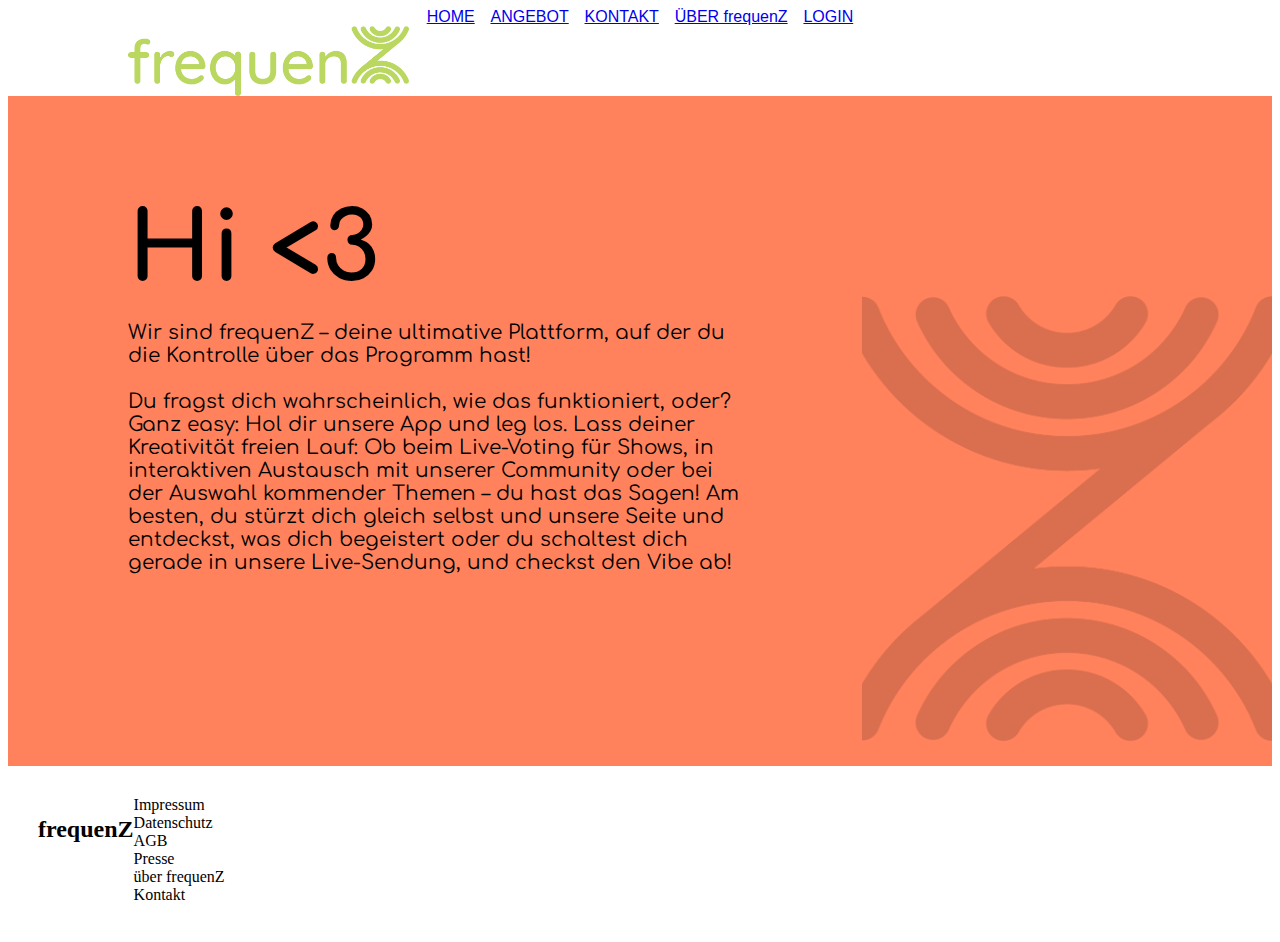
==== index.html @ 74a098a3 "style Änderungen" ====
<!DOCTYPE html>
<html lang="en">
  <head>
    <meta charset="UTF-8" />
    <meta name="viewport" content="width=device-width, initial-scale=1.0" />
    <link rel="stylesheet" href="css/style.css" />
    <link rel="preconnect" href="https://fonts.googleapis.com" />
    <link rel="preconnect" href="https://fonts.gstatic.com" crossorigin />
    <link
      href="https://fonts.googleapis.com/css2?family=Comfortaa:wght@600&yfamily=Ubuntu:wght@700&=swap"
      rel="stylesheet"
    />
    <title>Document</title>
  </head>
  <body>
    <header>
      <nav>
        <div class="menu">
          <li><a href="#"> HOME</a></li>
          <li><a href="#"> ANGEBOT</a></li>
          <li><a href="#"> KONTAKT</a></li>
          <li><a href="#"> ÜBER frequenZ</a></li>
          <li><a href="#"> LOGIN</a></li>
        </div>
      </nav>
      <div>
        <img src="img/Logo1.png" alt="Logo" class="logo" />
      </div>
    </header>
    <div class="hi_container">
      <div class="hi_inhalt">
        <h1 class="titel_enkel">Hi &lt;3</h1>
        <p>
          Wir sind frequenZ – deine ultimative Plattform, auf der du die
          Kontrolle über das Programm hast! <br />
          <br />
          Du fragst dich wahrscheinlich, wie das funktioniert, oder? Ganz easy:
          Hol dir unsere App und leg los. Lass deiner Kreativität freien Lauf:
          Ob beim Live-Voting für Shows, in interaktiven Austausch mit unserer
          Community oder bei der Auswahl kommender Themen – du hast das Sagen!
          Am besten, du stürzt dich gleich selbst und unsere Seite und
          entdeckst, was dich begeistert oder du schaltest dich gerade in unsere
          Live-Sendung, und checkst den Vibe ab!
        </p>
      </div>
      <div class="start_rechter_bereich">
        <div class="leer_enkel"></div>
        <div class="start_hintergrundbild">
          <!-- <img src="img/Z-black.png" alt="Hintergrundbild"> -->
        </div>
      </div>
    </div>
    <footer>
      <div class="titelfooter">
        <h2>frequenZ</h2>
      </div>
      <div class="themenfooter">
        <div>
          Impressum <br />
          Datenschutz <br />
          AGB
        </div>

        <div>
          Presse <br />
          über frequenZ <br />
          Kontakt
        </div>
      </div>
    </footer>
  </body>
</html>
---- css/style.css ----
:root{
    --orange: #FF825C;
    --violett:#A18DF3;
    --grün: #B4FF69;
    --comfortaa: 'Comfortaa', sans-serif;
    --ubuntu: 'Ubuntu', sans-serif;
}

h1 {
    color:black;
    font-family: var(--comfortaa);
    text-align: left;
    font-size: 96px;
    margin:0;
}

.logo {
    height: 70px;
    display: block;
    margin-left: 120px;
}

p{
    font-family: var(--comfortaa);
    text-align: left;
    font-size: 20px;
    margin: 0px 0px 100px 0px;
}

footer{
    margin: 30px;
    display: inline-flex;
}

#footermitte {
    text-align: center;
}

.menu {
    display: flex;
    flex-direction: row;
    justify-content: space-around;
    align-items: center;
    width: 35%;

    list-style: none;
}

nav{
    display: flex;
    flex-direction: row;
    justify-content: space-around;
    width: 100%;
    font-family: 'Ubuntu', sans-serif;
    color: var(--grün);
}

.hi_container {
    background-color: #FF825C;
    display: flex;
    height: 670px;
}

.hi_inhalt{
    margin: 0px 120px 0px 120px;
    flex: 3;

}

.start_hintergrundbild {
    width: 100%;
    opacity: 15%;
    height: 445px; /* Setze die gewünschte Höhe für das div */
    background-image: url('/img/Z-black.png');
    background-size: cover;
    background-position: top center; /* Positioniere das Bild so, dass der obere Teil sichtbar ist */
  }
  
  .titel_enkel {
    height: 75px;
    margin-top: 100px;
    margin-bottom: 50px;
  }

  .start_rechter_bereich {
    flex: 2;
  }

  .leer_enkel {
    height: 200px;
  }
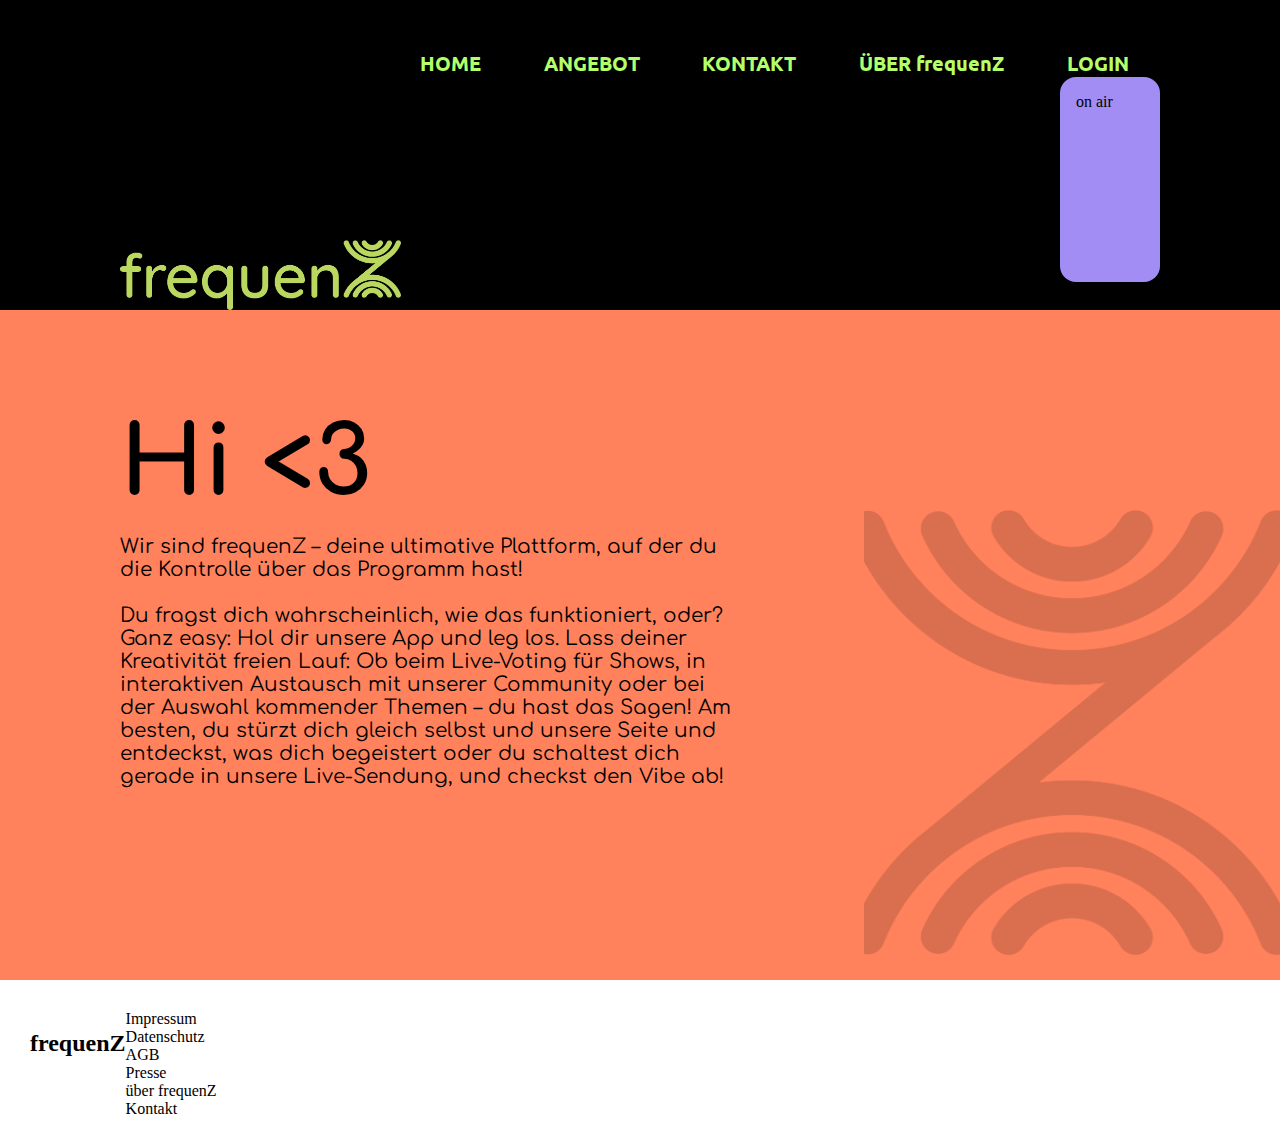
==== commit f9c749d1: "header" ====
--- a/index.html
+++ b/index.html
@@ -7,9 +7,8 @@
     <link rel="preconnect" href="https://fonts.googleapis.com" />
     <link rel="preconnect" href="https://fonts.gstatic.com" crossorigin />
     <link
-      href="https://fonts.googleapis.com/css2?family=Comfortaa:wght@600&yfamily=Ubuntu:wght@700&=swap"
-      rel="stylesheet"
-    />
+      href="https://fonts.googleapis.com/css2?family=Cabin:wght@700&family=Comfortaa:wght@600&family=Roboto:wght@100&family=Ubuntu:wght@700&family=Young+Serif&display=swap"
+      rel="stylesheet">
     <title>Document</title>
   </head>
   <body>
@@ -23,8 +22,11 @@
           <li><a href="#"> LOGIN</a></li>
         </div>
       </nav>
-      <div>
-        <img src="img/Logo1.png" alt="Logo" class="logo" />
+      <div class="header">
+        <div>
+          <img src="img/frequenZ-logo_final.png" alt="Logo" class="logo" />
+        </div>
+        <div class="liveplayer">on air</div>
       </div>
     </header>
     <div class="hi_container">
--- a/css/style.css
+++ b/css/style.css
@@ -6,6 +6,9 @@
     --ubuntu: 'Ubuntu', sans-serif;
 }
 
+body{
+    margin: 0;
+}
 h1 {
     color:black;
     font-family: var(--comfortaa);
@@ -17,7 +20,7 @@
 .logo {
     height: 70px;
     display: block;
-    margin-left: 120px;
+    margin: 163px 0px 0px 120px;
 }
 
 p{
@@ -36,12 +39,17 @@
     text-align: center;
 }
 
+header {
+    background-color: black;
+}
 .menu {
     display: flex;
     flex-direction: row;
     justify-content: space-around;
     align-items: center;
-    width: 35%;
+    width: 100%;
+    margin: 50px 120px 0px 389px;
+    margin-top: ;
 
     list-style: none;
 }
@@ -51,8 +59,26 @@
     flex-direction: row;
     justify-content: space-around;
     width: 100%;
-    font-family: 'Ubuntu', sans-serif;
+    font-family: var(--ubuntu); 
     color: var(--grün);
+    font-size: 20px;
+    font-weight: 700;
+
+}
+
+.liveplayer {
+ background-color: #A18DF3;
+ margin-right: 120px;
+ margin-left: 659px;
+ width: 661px;
+ height: 173px;
+ border-radius: 16px;
+ padding: 16px;
+}
+
+.header {
+    display: flex;
+    margin: 0;
 }
 
 .hi_container {
@@ -88,4 +114,9 @@
 
   .leer_enkel {
     height: 200px;
+  }
+
+  a:-webkit-any-link{
+    color: var(--grün);
+    text-decoration: none;
   }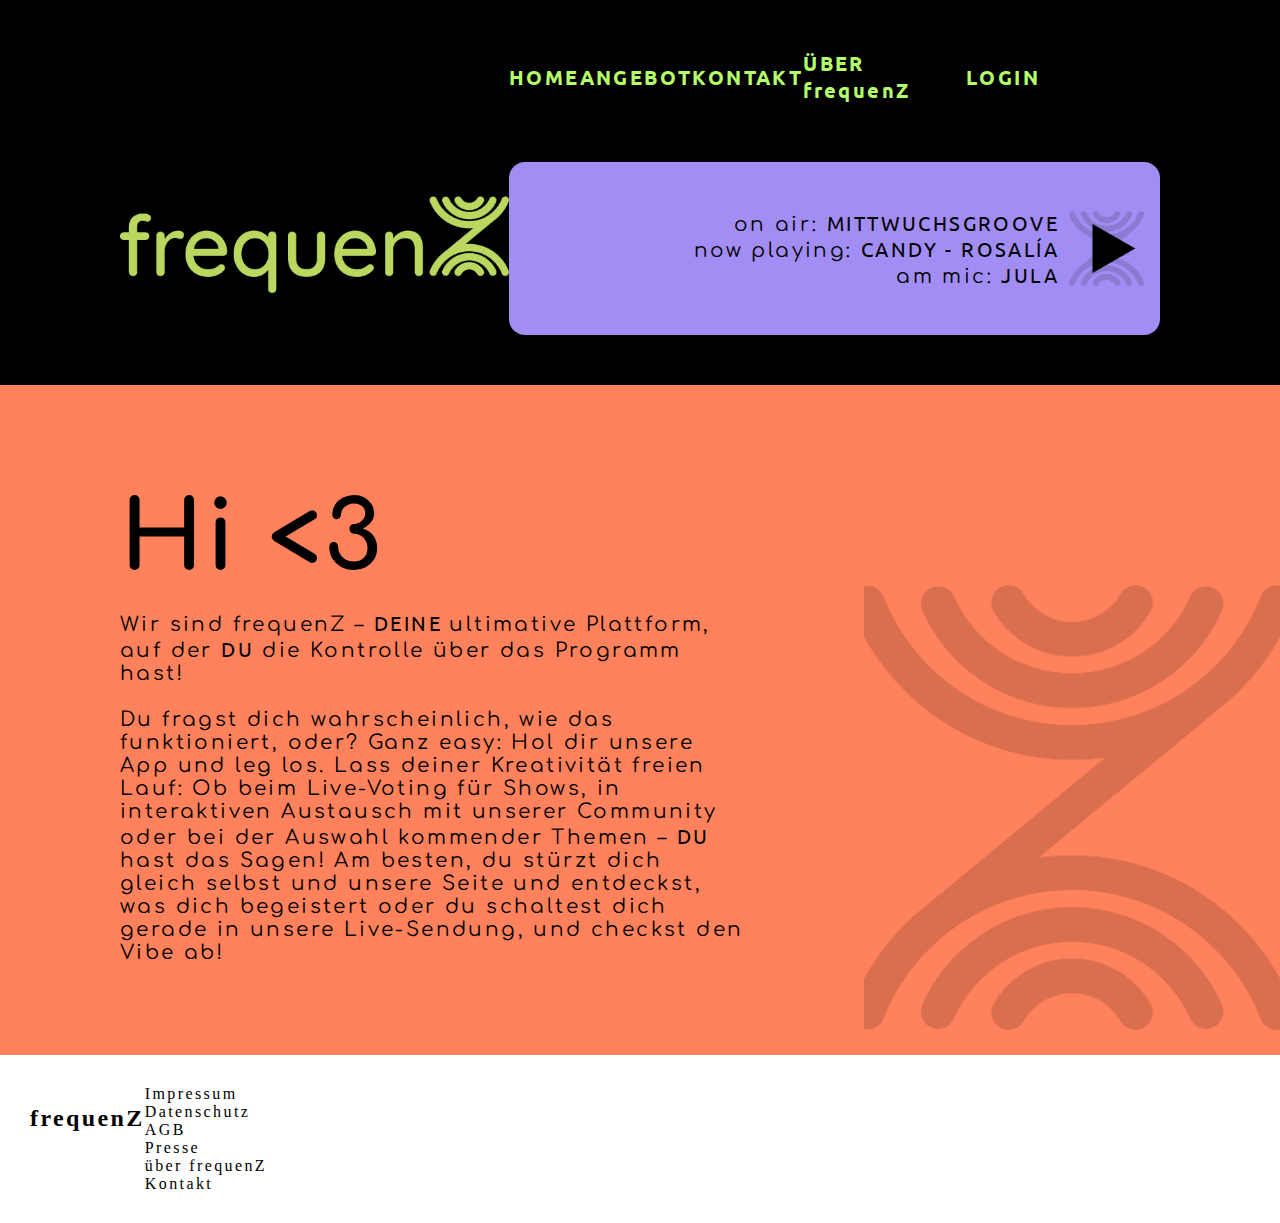
==== commit 88310bc2: "index update" ====
--- a/index.html
+++ b/index.html
@@ -4,11 +4,9 @@
     <meta charset="UTF-8" />
     <meta name="viewport" content="width=device-width, initial-scale=1.0" />
     <link rel="stylesheet" href="css/style.css" />
-    <link rel="preconnect" href="https://fonts.googleapis.com" />
-    <link rel="preconnect" href="https://fonts.gstatic.com" crossorigin />
-    <link
-      href="https://fonts.googleapis.com/css2?family=Cabin:wght@700&family=Comfortaa:wght@600&family=Roboto:wght@100&family=Ubuntu:wght@700&family=Young+Serif&display=swap"
-      rel="stylesheet">
+    <link rel="preconnect" href="https://fonts.googleapis.com">
+    <link rel="preconnect" href="https://fonts.gstatic.com" crossorigin>
+    <link href="https://fonts.googleapis.com/css2?family=Comfortaa:wght@600;700&family=Ubuntu:wght@700&display=swap" rel="stylesheet">
     <title>Document</title>
   </head>
   <body>
@@ -24,22 +22,32 @@
       </nav>
       <div class="header">
         <div>
-          <img src="img/frequenZ-logo_final.png" alt="Logo" class="logo" />
+          <img src="img/frequenZ_logo_final.png" alt="Logo" class="logo" />
         </div>
-        <div class="liveplayer">on air</div>
+        <div class="live_container">
+          <div class="liveplayer">
+            on air: <span>Mittwuchsgroove</span> <br />
+            now playing: <span>Candy - Rosalía</span> <br />
+            am mic: <span>Jula</span>
+          </div>
+          <div class="live_bild">
+            <img class="playbutton" src="/img/Playbutton.png" alt="Playbutton">
+          </div>
+          </div>
+        </div>
       </div>
     </header>
     <div class="hi_container">
       <div class="hi_inhalt">
         <h1 class="titel_enkel">Hi &lt;3</h1>
         <p>
-          Wir sind frequenZ – deine ultimative Plattform, auf der du die
+          Wir sind frequenZ – <span>deine </span>ultimative Plattform, auf der <span>du</span> die
           Kontrolle über das Programm hast! <br />
           <br />
           Du fragst dich wahrscheinlich, wie das funktioniert, oder? Ganz easy:
           Hol dir unsere App und leg los. Lass deiner Kreativität freien Lauf:
           Ob beim Live-Voting für Shows, in interaktiven Austausch mit unserer
-          Community oder bei der Auswahl kommender Themen – du hast das Sagen!
+          Community oder bei der Auswahl kommender Themen – <span>du</span> hast das Sagen!
           Am besten, du stürzt dich gleich selbst und unsere Seite und
           entdeckst, was dich begeistert oder du schaltest dich gerade in unsere
           Live-Sendung, und checkst den Vibe ab!
--- a/css/style.css
+++ b/css/style.css
@@ -8,6 +8,7 @@
 
 body{
     margin: 0;
+    letter-spacing: 2.4px;
 }
 h1 {
     color:black;
@@ -18,9 +19,8 @@
 }
 
 .logo {
-    height: 70px;
+    height: 97px;
     display: block;
-    margin: 163px 0px 0px 120px;
 }
 
 p{
@@ -28,6 +28,12 @@
     text-align: left;
     font-size: 20px;
     margin: 0px 0px 100px 0px;
+}
+
+span {
+    font-family: var(--ubuntu);
+    text-transform: uppercase;
+    letter-spacing: 2.4px;
 }
 
 footer{
@@ -41,7 +47,9 @@
 
 header {
     background-color: black;
+    padding: 0px 120px 0px 120px;
 }
+
 .menu {
     display: flex;
     flex-direction: row;
@@ -63,22 +71,50 @@
     color: var(--grün);
     font-size: 20px;
     font-weight: 700;
+}
+a {
+    color: var(--grün);
+    text-decoration: none;
+}
+a:hover {
+    color: var(--violett);
+}
 
+.live_container {
+    display: flex;
+    background-color: #A18DF3;
+    height: 141px;
+    width: 629px;
+    margin-bottom: 50px;
+    margin-top: 58px;
+    border-radius: 16px;
+    padding: 16px;
+    justify-content: space-around;
+    align-items: center;
 }
 
 .liveplayer {
- background-color: #A18DF3;
- margin-right: 120px;
- margin-left: 659px;
- width: 661px;
- height: 173px;
- border-radius: 16px;
- padding: 16px;
+    text-align: right;
+    padding-right: 10px;
+    flex: 3;
+    font-family: var(--comfortaa);
+    font-size: 20px;
+}
+
+.live_bild {
+    width: 75px;
+    height: 75px;
+}
+
+.playbutton {
+    max-width: 100%;
 }
 
 .header {
     display: flex;
     margin: 0;
+    justify-content: space-between;
+    align-items: center;
 }
 
 .hi_container {
@@ -114,9 +150,4 @@
 
   .leer_enkel {
     height: 200px;
-  }
-
-  a:-webkit-any-link{
-    color: var(--grün);
-    text-decoration: none;
   }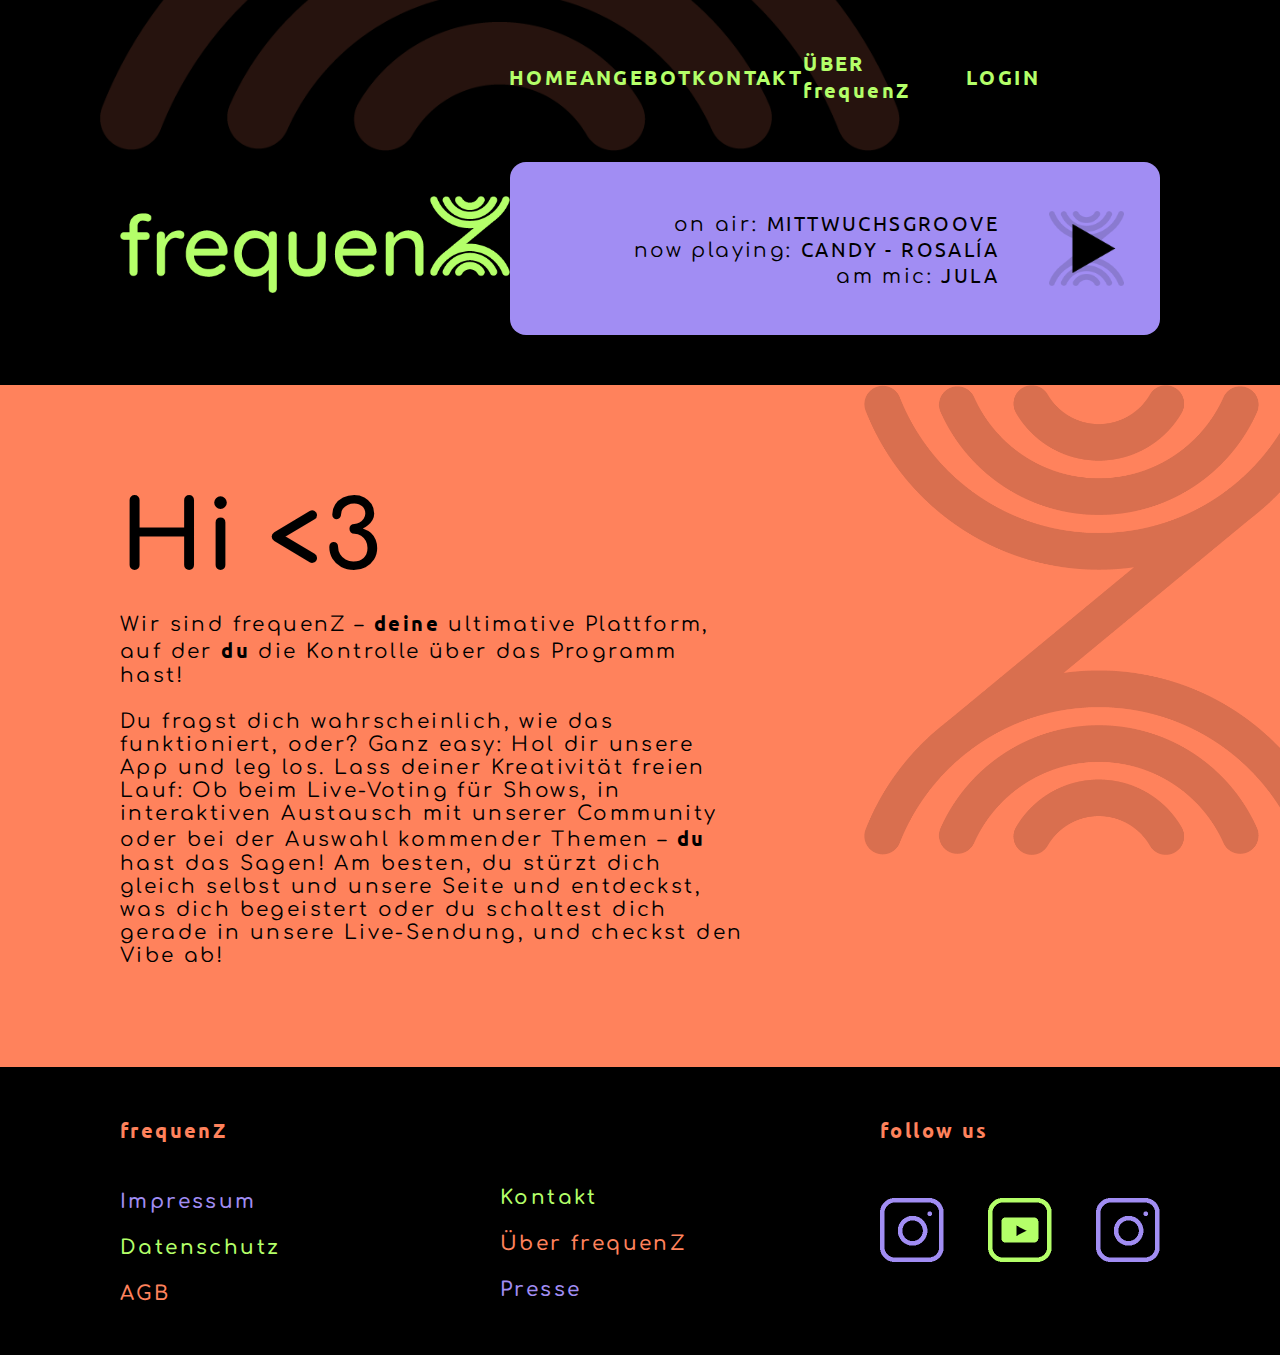
==== commit bc6cfecb: "header & footer" ====
--- a/index.html
+++ b/index.html
@@ -13,16 +13,16 @@
     <header>
       <nav>
         <div class="menu">
-          <li><a href="#"> HOME</a></li>
-          <li><a href="#"> ANGEBOT</a></li>
-          <li><a href="#"> KONTAKT</a></li>
-          <li><a href="#"> ÜBER frequenZ</a></li>
+          <li><a href="index.html"> HOME</a></li>
+          <li><a href="angebot.html"> ANGEBOT</a></li>
+          <li><a href="kontakt.html"> KONTAKT</a></li>
+          <li><a href="aboutus.html"> ÜBER frequenZ</a></li>
           <li><a href="#"> LOGIN</a></li>
         </div>
       </nav>
       <div class="header">
         <div>
-          <img src="img/frequenZ_logo_final.png" alt="Logo" class="logo" />
+          <img src="img/logo_frequenZ_v1.png" alt="Logo" class="logo" />
         </div>
         <div class="live_container">
           <div class="liveplayer">
@@ -31,7 +31,7 @@
             am mic: <span>Jula</span>
           </div>
           <div class="live_bild">
-            <img class="playbutton" src="/img/Playbutton.png" alt="Playbutton">
+            <!-- <img class="playbutton" src="/img/Playbutton.png" alt="Playbutton"> -->
           </div>
           </div>
         </div>
@@ -41,13 +41,13 @@
       <div class="hi_inhalt">
         <h1 class="titel_enkel">Hi &lt;3</h1>
         <p>
-          Wir sind frequenZ – <span>deine </span>ultimative Plattform, auf der <span>du</span> die
-          Kontrolle über das Programm hast! <br />
+          Wir sind frequenZ – <b>deine</b> ultimative Plattform, auf der <b>du</b> die
+          Kontrolle über das Programm hast! <br/>
           <br />
           Du fragst dich wahrscheinlich, wie das funktioniert, oder? Ganz easy:
           Hol dir unsere App und leg los. Lass deiner Kreativität freien Lauf:
           Ob beim Live-Voting für Shows, in interaktiven Austausch mit unserer
-          Community oder bei der Auswahl kommender Themen – <span>du</span> hast das Sagen!
+          Community oder bei der Auswahl kommender Themen – <b>du</b> hast das Sagen!
           Am besten, du stürzt dich gleich selbst und unsere Seite und
           entdeckst, was dich begeistert oder du schaltest dich gerade in unsere
           Live-Sendung, und checkst den Vibe ab!
@@ -61,20 +61,32 @@
       </div>
     </div>
     <footer>
-      <div class="titelfooter">
-        <h2>frequenZ</h2>
-      </div>
-      <div class="themenfooter">
-        <div>
-          Impressum <br />
-          Datenschutz <br />
-          AGB
+      <div class="footer">
+        <div class="footer-column1">
+          <span class="frequenz_footer">frequenZ</span> <br /><br /><br />
+          <span class="impressum_footer">Impressum</span> <br /><br />
+          <span class="datenschutz_footer">Datenschutz</span> <br /><br />
+          <span class="agb_footer">AGB</span>
         </div>
-
-        <div>
-          Presse <br />
-          über frequenZ <br />
-          Kontakt
+        <div class="footer-column2">
+          <br /><br /><br />
+          <span class="kontakt_footer">Kontakt</span><br /><br />
+          <span class="überfrequenz_footer">Über frequenZ</span> <br /><br />
+          <span class="presse_footer">Presse</span> 
+        </div>
+        <div class="footer-column3">
+          follow us <br /><br /><br />
+          <div class="socialmedia">
+            <div>
+               <img src="img/instagram_icon.png" alt="Logo" class="instagram" />
+            </div>
+            <div>
+              <img src="img/youtube_icon.png" alt="Logo" class="youtube" />
+            </div>
+            <div>
+              <img src="img/instagram_icon.png" alt="Logo" class="tiktok" />
+            </div>
+          </div>
         </div>
       </div>
     </footer>
--- a/css/style.css
+++ b/css/style.css
@@ -10,6 +10,12 @@
     margin: 0;
     letter-spacing: 2.4px;
 }
+
+b {
+    font-family: var(--ubuntu);
+    font-weight: 700;
+}
+
 h1 {
     color:black;
     font-family: var(--comfortaa);
@@ -27,7 +33,7 @@
     font-family: var(--comfortaa);
     text-align: left;
     font-size: 20px;
-    margin: 0px 0px 100px 0px;
+    margin-bottom: 100px;
 }
 
 span {
@@ -36,18 +42,134 @@
     letter-spacing: 2.4px;
 }
 
-footer{
-    margin: 30px;
-    display: inline-flex;
-}
-
-#footermitte {
-    text-align: center;
-}
+footer {
+    background-color: black;
+}
+.footer {
+    display: flex;
+    justify-content: space-between;
+    color: var(--orange);
+    font-family: var(--comfortaa);
+    font-size: 20px;
+    font-weight: 600;
+  }
+
+.footer-column1, .footer-column2, .footer-column3  {
+    margin: 50px;
+    flex: 1;
+  }
+
+.footer-column3 {
+    margin-right: 120px;
+    color: var(--orange);
+    font-family: var(--ubuntu);
+    text-transform: none;
+  }
+
+.footer-column1 {
+    margin-left: 120px;
+  }
+.socialmedia {
+    justify-content: space-between;
+    display: flex;
+  }
+
+.frequenz_footer {
+    color: var(--orange);
+    font-family: var(--ubuntu);
+    text-transform: none;
+}
+
+.impressum_footer {
+    color: var(--violett);
+    font-family: var(--comfortaa);
+    text-transform: none;
+    font-weight: 600;
+}
+
+.impressum_footer:hover {
+    color: var(--orange);
+    font-family: var(--comfortaa);
+    text-transform: none;
+    font-weight: 600;
+}
+
+.datenschutz_footer {
+    color: var(--grün);
+    font-family: var(--comfortaa);
+    text-transform: none;
+    font-weight: 600;
+}
+
+.agb_footer {
+    color: var(--orange);
+    font-family: var(--comfortaa);
+    text-transform: none;
+    font-weight: 600;
+}
+
+.kontakt_footer {
+    color: var(--grün);
+    font-family: var(--comfortaa);
+    text-transform: none;
+    font-weight: 600;
+}
+
+.kontakt_footer:hover {
+    color: var(--violett);
+    font-family: var(--comfortaa);
+    text-transform: none;
+    font-weight: 600;
+}
+
+.überfrequenz_footer {
+    color: var(--orange);
+    font-family: var(--comfortaa);
+    text-transform: none;
+    font-weight: 600;
+}
+
+.überfrequenz_footer:hover {
+    color: var(--grün);
+    font-family: var(--comfortaa);
+    text-transform: none;
+    font-weight: 600;
+}
+
+.presse_footer {
+    color: var(--violett);
+    font-family: var(--comfortaa);
+    text-transform: none;
+    font-weight: 600;
+}
+
+.instagram, .youtube, .tiktok {
+
+  }
 
 header {
     background-color: black;
     padding: 0px 120px 0px 120px;
+    background-image: url('/img/Z-red-15.png');
+    background-size: 800px; /* Oder die gewünschte Größe */
+    background-repeat: no-repeat;
+    background-position: left bottom;
+    background-position-y: -650px;
+    background-position-x: 100px;
+}
+
+header::after {
+    content: ""; /* Das Pseudo-Element benötigt einen Inhalt, auch wenn er leer ist */
+    position: absolute;
+    top: 0;
+    right: 0;
+    bottom: 0;
+    left: 0;
+    background-image: url('/img/Z-red-15.png');
+    background-size: cover; /* Oder die gewünschte Größe */
+    background-repeat: no-repeat;
+    background-position: center center;
+    z-index: -1; /* Stelle sicher, dass das Pseudo-Element hinter dem Inhalt liegt */
 }
 
 .menu {
@@ -95,7 +217,7 @@
 
 .liveplayer {
     text-align: right;
-    padding-right: 10px;
+    padding-right: 30px;
     flex: 3;
     font-family: var(--comfortaa);
     font-size: 20px;
@@ -104,10 +226,17 @@
 .live_bild {
     width: 75px;
     height: 75px;
+    background-image: url('/img/Playbutton.png');
+    background-size:contain;
+    margin: 20px;
 }
 
 .playbutton {
     max-width: 100%;
+}
+
+.live_bild:hover {
+    background-image: url('/img/PlaybuttonHover.png');
 }
 
 .header {
@@ -120,7 +249,6 @@
 .hi_container {
     background-color: #FF825C;
     display: flex;
-    height: 670px;
 }
 
 .hi_inhalt{
@@ -132,10 +260,9 @@
 .start_hintergrundbild {
     width: 100%;
     opacity: 15%;
-    height: 445px; /* Setze die gewünschte Höhe für das div */
+    height: 470px; /* Setze die gewünschte Höhe für das div */
     background-image: url('/img/Z-black.png');
     background-size: cover;
-    background-position: top center; /* Positioniere das Bild so, dass der obere Teil sichtbar ist */
   }
   
   .titel_enkel {
@@ -149,5 +276,6 @@
   }
 
   .leer_enkel {
-    height: 200px;
-  }+    background-position: bottom center;
+    background-size: contain;
+  } 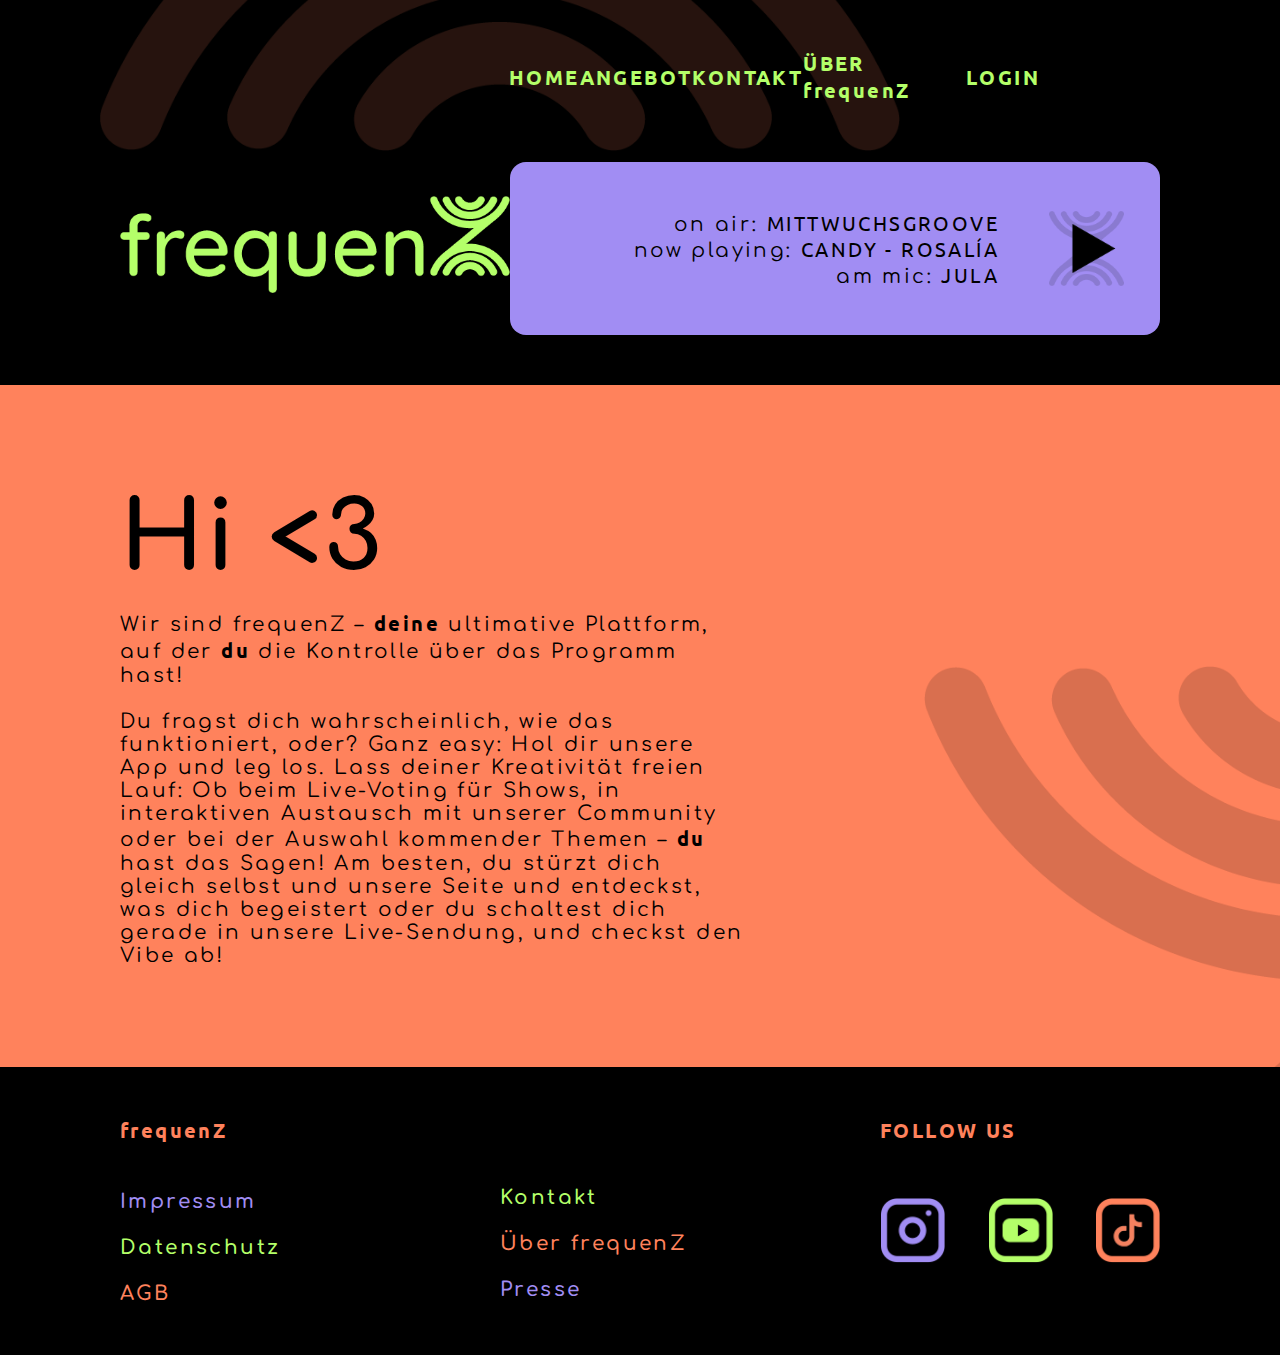
==== commit 60269603: "header und footer" ====
--- a/index.html
+++ b/index.html
@@ -22,7 +22,7 @@
       </nav>
       <div class="header">
         <div>
-          <img src="img/logo_frequenZ_v1.png" alt="Logo" class="logo" />
+          <a href="index.html"><img src="img/logo_frequenZ_v1.png" alt="Logo" class="logo" /></a>
         </div>
         <div class="live_container">
           <div class="liveplayer">
@@ -63,28 +63,28 @@
     <footer>
       <div class="footer">
         <div class="footer-column1">
-          <span class="frequenz_footer">frequenZ</span> <br /><br /><br />
-          <span class="impressum_footer">Impressum</span> <br /><br />
+          <span class="frequenz_footer"> frequenZ</span> <br /><br /><br />
+          <a href="impressum.html"> <span class="impressum_footer"> Impressum</span> </a> <br /><br />
           <span class="datenschutz_footer">Datenschutz</span> <br /><br />
           <span class="agb_footer">AGB</span>
         </div>
         <div class="footer-column2">
           <br /><br /><br />
-          <span class="kontakt_footer">Kontakt</span><br /><br />
-          <span class="überfrequenz_footer">Über frequenZ</span> <br /><br />
+          <a href="kontakt.html"> <span class="kontakt_footer">Kontakt</span></a><br /><br />
+          <a href="aboutus.html"> <span class="überfrequenz_footer">Über frequenZ</a><br /><br />
           <span class="presse_footer">Presse</span> 
         </div>
         <div class="footer-column3">
           follow us <br /><br /><br />
           <div class="socialmedia">
             <div>
-               <img src="img/instagram_icon.png" alt="Logo" class="instagram" />
+               <img src="/img/instagram_icon.png" alt="Instagram" class="instagram" />
             </div>
             <div>
-              <img src="img/youtube_icon.png" alt="Logo" class="youtube" />
+              <img src="img/youtube_icon.png" alt="Youtube" class="youtube" />
             </div>
             <div>
-              <img src="img/instagram_icon.png" alt="Logo" class="tiktok" />
+              <img src="/img/tiktok_icon.png" alt="Tiktok" class="tiktok" />
             </div>
           </div>
         </div>
--- a/css/style.css
+++ b/css/style.css
@@ -63,7 +63,8 @@
     margin-right: 120px;
     color: var(--orange);
     font-family: var(--ubuntu);
-    text-transform: none;
+    text-transform: uppercase;
+    letter-spacing: 2.4px;
   }
 
 .footer-column1 {
@@ -78,6 +79,7 @@
     color: var(--orange);
     font-family: var(--ubuntu);
     text-transform: none;
+    
 }
 
 .impressum_footer {
@@ -144,7 +146,7 @@
 }
 
 .instagram, .youtube, .tiktok {
-
+    height: 65px;
   }
 
 header {
@@ -258,11 +260,8 @@
 }
 
 .start_hintergrundbild {
-    width: 100%;
-    opacity: 15%;
-    height: 470px; /* Setze die gewünschte Höhe für das div */
-    background-image: url('/img/Z-black.png');
-    background-size: cover;
+    /* Setze die gewünschte Höhe für das div */
+
   }
   
   .titel_enkel {
@@ -273,6 +272,12 @@
 
   .start_rechter_bereich {
     flex: 2;
+    background-image: url('/img/Z-black.png');
+    background-size: 800px;
+    background-position: left 60px bottom -400px;
+    background-repeat: no-repeat;
+    width: 100%;
+    opacity: 15%;
   }
 
   .leer_enkel {
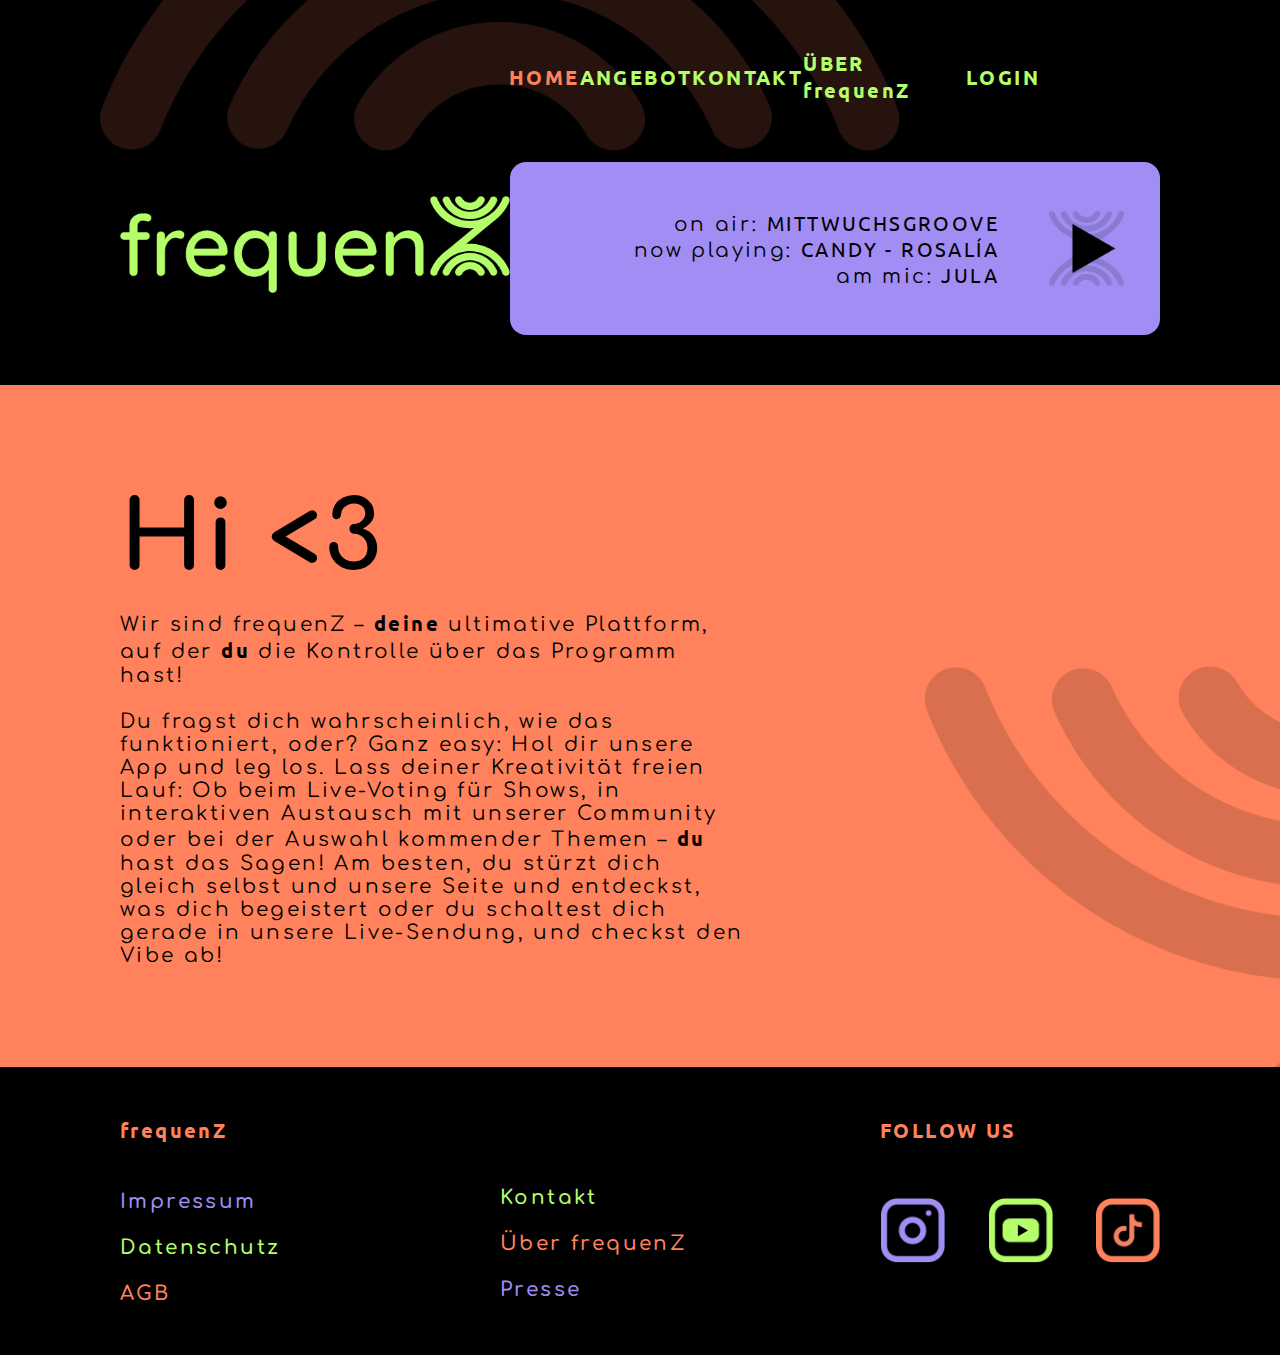
==== commit 1f23b465: "hover nav bar" ====
--- a/index.html
+++ b/index.html
@@ -7,13 +7,13 @@
     <link rel="preconnect" href="https://fonts.googleapis.com">
     <link rel="preconnect" href="https://fonts.gstatic.com" crossorigin>
     <link href="https://fonts.googleapis.com/css2?family=Comfortaa:wght@600;700&family=Ubuntu:wght@700&display=swap" rel="stylesheet">
-    <title>Document</title>
+    <title>HOME</title>
   </head>
   <body>
     <header>
       <nav>
         <div class="menu">
-          <li><a href="index.html"> HOME</a></li>
+          <li><a href="index.html" class="home"> HOME</a></li>
           <li><a href="angebot.html"> ANGEBOT</a></li>
           <li><a href="kontakt.html"> KONTAKT</a></li>
           <li><a href="aboutus.html"> ÜBER frequenZ</a></li>
--- a/css/style.css
+++ b/css/style.css
@@ -7,8 +7,9 @@
 }
 
 body{
-    margin: 0;
+    margin: auto;
     letter-spacing: 2.4px;
+    max-width: 1600px;
 }
 
 b {
@@ -70,6 +71,7 @@
 .footer-column1 {
     margin-left: 120px;
   }
+
 .socialmedia {
     justify-content: space-between;
     display: flex;
@@ -160,19 +162,20 @@
     background-position-x: 100px;
 }
 
-header::after {
-    content: ""; /* Das Pseudo-Element benötigt einen Inhalt, auch wenn er leer ist */
-    position: absolute;
+/* header::after { */
+    /* content: ""; Das Pseudo-Element benötigt einen Inhalt, auch wenn er leer ist */
+    /* position: absolute;
     top: 0;
     right: 0;
     bottom: 0;
     left: 0;
     background-image: url('/img/Z-red-15.png');
     background-size: cover; /* Oder die gewünschte Größe */
-    background-repeat: no-repeat;
+    /* background-repeat: no-repeat;
     background-position: center center;
     z-index: -1; /* Stelle sicher, dass das Pseudo-Element hinter dem Inhalt liegt */
-}
+/* } */
+
 
 .menu {
     display: flex;
@@ -196,6 +199,7 @@
     font-size: 20px;
     font-weight: 700;
 }
+
 a {
     color: var(--grün);
     text-decoration: none;
@@ -283,4 +287,101 @@
   .leer_enkel {
     background-position: bottom center;
     background-size: contain;
-  } +  } 
+
+  .home{
+    color: var(--orange);
+  }
+  
+  @media (max-width: 600px) {
+    .logo {
+        height: 70px;
+        display: flex;
+    }
+
+    header {
+        flex-direction: column;
+        padding: 20px 30px 20px 30px;
+        background-size: 800px; /* Oder die gewünschte Größe */
+        background-repeat: no-repeat;
+        background-position: left bottom;
+        background-position-y: -650px;
+        background-position-x: 100px;
+    }
+
+    .header {
+        display: flex;
+        flex-direction: column;
+        margin: 0;
+        justify-content: space-between;
+        align-items: center;
+    }
+
+    .menu {
+        flex-direction: column;
+        justify-content: space-around;
+        align-items: flex-start;
+        width: 100%;
+        margin: 0px 0px 0px 0px;
+    }
+    
+    nav{
+        flex-direction: row;
+        justify-content: space-around;
+        width: 100%;
+        font-size: 12px;
+        font-weight: 700;
+    }
+
+    .live_container {
+        height: 100px;
+        width: 300px;
+        margin-bottom: 10px;
+        margin-top: 10px;
+        border-radius: 4px;
+        padding: 4px;
+    }
+
+    .liveplayer {
+        padding-right: 30px;
+        flex: 3;
+        font-family: var(--comfortaa);
+        font-size: 12px;
+    }
+    
+    .live_bild {
+        width: 50px;
+        height: 50px;
+        background-image: url('/img/Playbutton.png');
+        background-size:contain;
+        margin: 4px;
+    }
+    .footer {
+        font-size: 12px;
+        font-weight: 600;
+        flex-direction: column;
+        padding: 20px 30px 20px 30px;
+      }
+    
+    .footer-column1, .footer-column2, .footer-column3  {
+        margin: 0px 0px 0px 0px;
+        flex: none;
+      }
+
+    .footer-column2 {
+        margin-top: -25px; /* damit die Icons nicht so weit unten sind, wegen den <br> im html */
+      }
+    
+    .footer-column3 {
+        margin-top: 30px
+      }
+      
+    .socialmedia {
+        flex-direction: row;
+        justify-content: flex-start;
+      }
+
+      .instagram, .youtube, .tiktok {
+        height: 20px;
+      }
+  }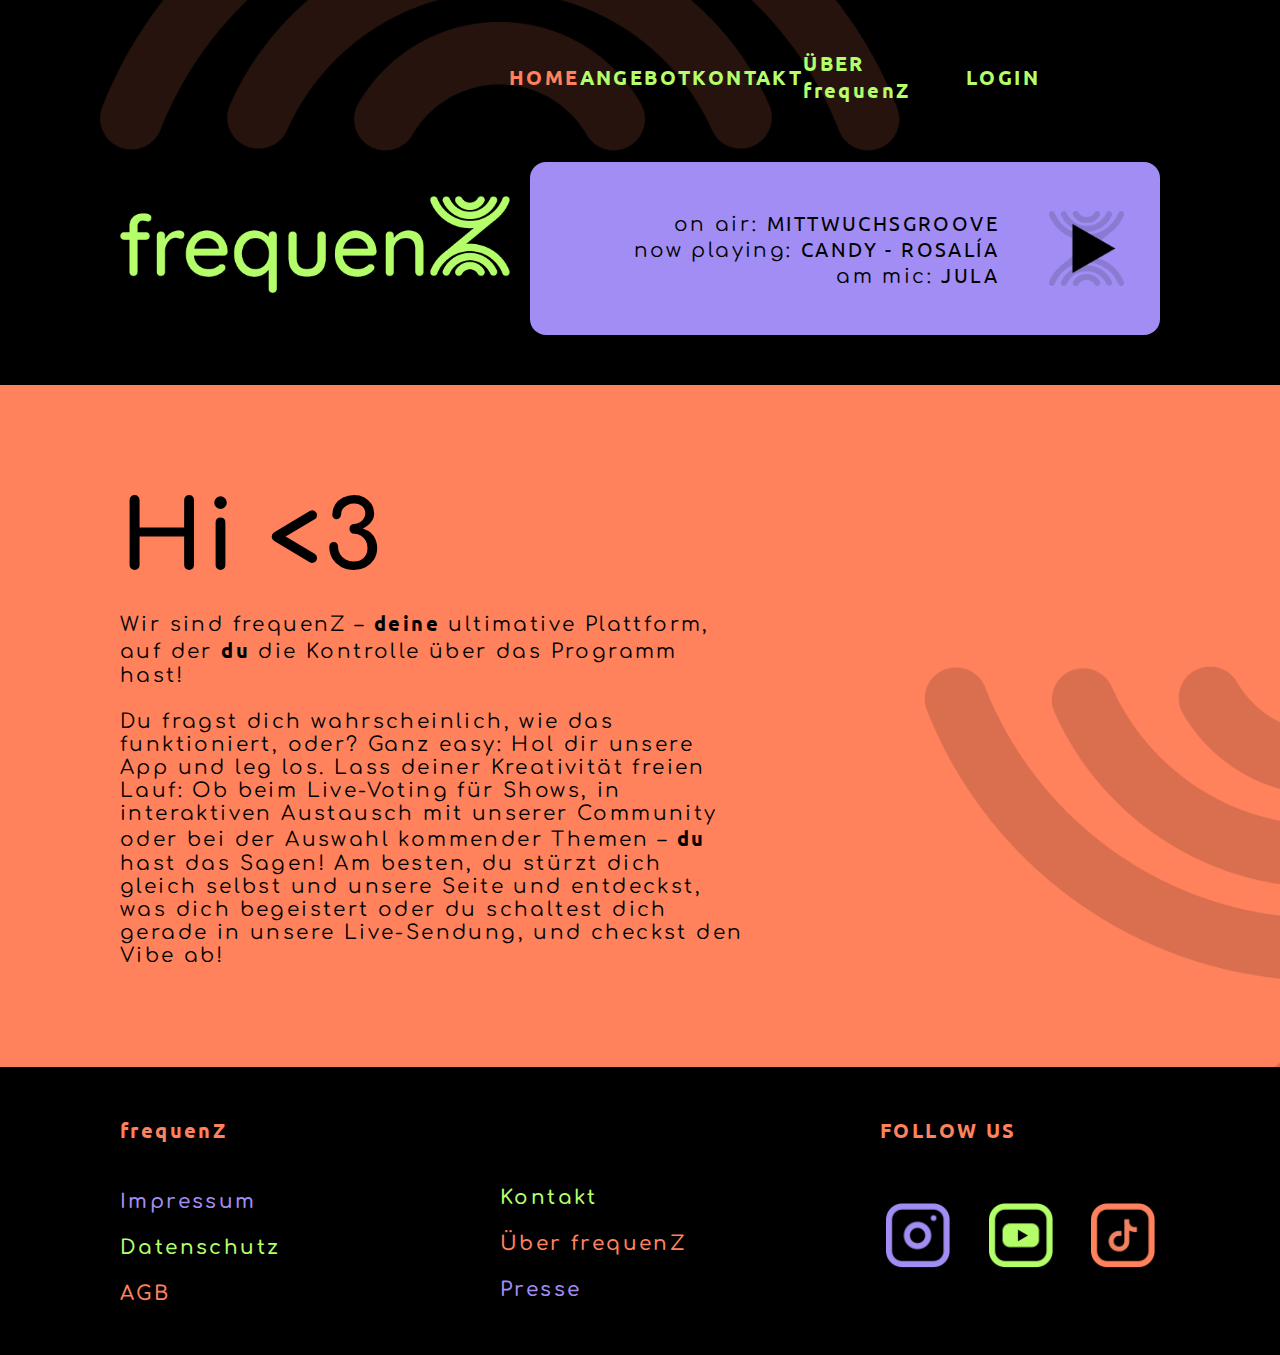
==== commit 3307f843: "html code-Korrekturen" ====
--- a/index.html
+++ b/index.html
@@ -13,11 +13,11 @@
     <header>
       <nav>
         <div class="menu">
-          <li><a href="index.html" class="home"> HOME</a></li>
-          <li><a href="angebot.html"> ANGEBOT</a></li>
-          <li><a href="kontakt.html"> KONTAKT</a></li>
-          <li><a href="aboutus.html"> ÜBER frequenZ</a></li>
-          <li><a href="#"> LOGIN</a></li>
+          <a href="index.html" class="home"> HOME</a>
+          <a href="angebot.html"> ANGEBOT</a>
+          <a href="kontakt.html"> KONTAKT</a>
+          <a href="aboutus.html"> ÜBER frequenZ</a>
+          <a href="#"> LOGIN</a>
         </div>
       </nav>
       <div class="header">
@@ -35,7 +35,6 @@
           </div>
           </div>
         </div>
-      </div>
     </header>
     <div class="hi_container">
       <div class="hi_inhalt">
@@ -71,7 +70,7 @@
         <div class="footer-column2">
           <br /><br /><br />
           <a href="kontakt.html"> <span class="kontakt_footer">Kontakt</span></a><br /><br />
-          <a href="aboutus.html"> <span class="überfrequenz_footer">Über frequenZ</a><br /><br />
+          <a href="aboutus.html"> <span class="überfrequenz_footer">Über frequenZ</span></a><br /><br />
           <span class="presse_footer">Presse</span> 
         </div>
         <div class="footer-column3">
--- a/css/style.css
+++ b/css/style.css
@@ -9,7 +9,7 @@
 body{
     margin: auto;
     letter-spacing: 2.4px;
-    max-width: 1600px;
+    max-width: 100%;
 }
 
 b {
@@ -23,6 +23,28 @@
     text-align: left;
     font-size: 96px;
     margin:0;
+}
+
+h2{    /* h2 */
+    color:black;
+    font-family: var(--comfortaa);
+    font-size: 64px;
+    font-style: normal;
+    font-weight: 600;
+    line-height: normal;
+    letter-spacing: 16px;
+    padding: 100px 0px 50px 0px;
+    margin: 0px;   
+}
+
+h3{     /* h3 */
+    color: black;
+    font-family: Ubuntu;
+    font-size: 20px;
+    font-style: normal;
+    font-weight: 700;
+    line-height: normal;
+    letter-spacing: 3.6px;
 }
 
 .logo {
@@ -46,6 +68,7 @@
 footer {
     background-color: black;
 }
+
 .footer {
     display: flex;
     justify-content: space-between;
@@ -149,6 +172,7 @@
 
 .instagram, .youtube, .tiktok {
     height: 65px;
+    padding: 5px;
   }
 
 header {
@@ -184,9 +208,11 @@
     align-items: center;
     width: 100%;
     margin: 50px 120px 0px 389px;
-    margin-top: ;
-
     list-style: none;
+}
+
+.menu li {
+    padding: 0px 20px 0px 0px;
 }
 
 nav{
@@ -213,8 +239,7 @@
     background-color: #A18DF3;
     height: 141px;
     width: 629px;
-    margin-bottom: 50px;
-    margin-top: 58px;
+    margin: 58px 0px 50px 20px;
     border-radius: 16px;
     padding: 16px;
     justify-content: space-around;
@@ -262,11 +287,6 @@
     flex: 3;
 
 }
-
-.start_hintergrundbild {
-    /* Setze die gewünschte Höhe für das div */
-
-  }
   
   .titel_enkel {
     height: 75px;
@@ -293,14 +313,38 @@
     color: var(--orange);
   }
   
-  @media (max-width: 600px) {
+  @media (max-width: 1000px) {
+    h1{
+        font-size: 40px;
+        letter-spacing: 4px;
+    }
+
+    .h1_rechts{
+        text-align: left;
+    }
+    
+    h2{    /* h2 */
+        font-size: 24px;
+        letter-spacing: 4px;
+        padding: 20px 0px 10px 0px;  
+    }
+    
+    h3{     /* h3 */
+        font-size: 12px;
+        letter-spacing: 1.5px;
+    }
+    
+    p{
+        font-size: 12px;
+        letter-spacing: 1.5px;
+    }
+
     .logo {
         height: 70px;
         display: flex;
     }
 
     header {
-        flex-direction: column;
         padding: 20px 30px 20px 30px;
         background-size: 800px; /* Oder die gewünschte Größe */
         background-repeat: no-repeat;
@@ -309,35 +353,20 @@
         background-position-x: 100px;
     }
 
-    .header {
-        display: flex;
-        flex-direction: column;
-        margin: 0;
-        justify-content: space-between;
-        align-items: center;
-    }
-
     .menu {
         flex-direction: column;
-        justify-content: space-around;
         align-items: flex-start;
-        width: 100%;
         margin: 0px 0px 0px 0px;
     }
     
     nav{
-        flex-direction: row;
-        justify-content: space-around;
-        width: 100%;
         font-size: 12px;
-        font-weight: 700;
     }
 
     .live_container {
         height: 100px;
-        width: 300px;
-        margin-bottom: 10px;
-        margin-top: 10px;
+        width: 315px;
+        margin: 10px 0px 10px 10px;
         border-radius: 4px;
         padding: 4px;
     }
@@ -345,8 +374,8 @@
     .liveplayer {
         padding-right: 30px;
         flex: 3;
-        font-family: var(--comfortaa);
         font-size: 12px;
+        letter-spacing: 1.5px;
     }
     
     .live_bild {
@@ -358,22 +387,12 @@
     }
     .footer {
         font-size: 12px;
-        font-weight: 600;
-        flex-direction: column;
         padding: 20px 30px 20px 30px;
       }
     
     .footer-column1, .footer-column2, .footer-column3  {
         margin: 0px 0px 0px 0px;
         flex: none;
-      }
-
-    .footer-column2 {
-        margin-top: -25px; /* damit die Icons nicht so weit unten sind, wegen den <br> im html */
-      }
-    
-    .footer-column3 {
-        margin-top: 30px
       }
       
     .socialmedia {
@@ -384,4 +403,36 @@
       .instagram, .youtube, .tiktok {
         height: 20px;
       }
+
+      .hi_inhalt {
+        margin: 0px 30px 0px 30px;
+      }
+
+      .titel_enkel{
+        height: auto;
+        margin-top: 20px;
+        margin-bottom: 20px;
+      }
+
+      p{
+        margin-bottom: 20px;
+      }
+  }
+
+  @media (max-width: 600px) {
+    .footer{
+        flex-direction: column;
+    }
+
+    .footer-column2 {
+        margin-top: -25px; /* damit die Icons nicht so weit unten sind, wegen den <br> im html */
+      }
+
+    .footer-column3 {
+        margin-top: 30px
+      }
+
+    .header {
+        flex-direction: column;
+      }
   }